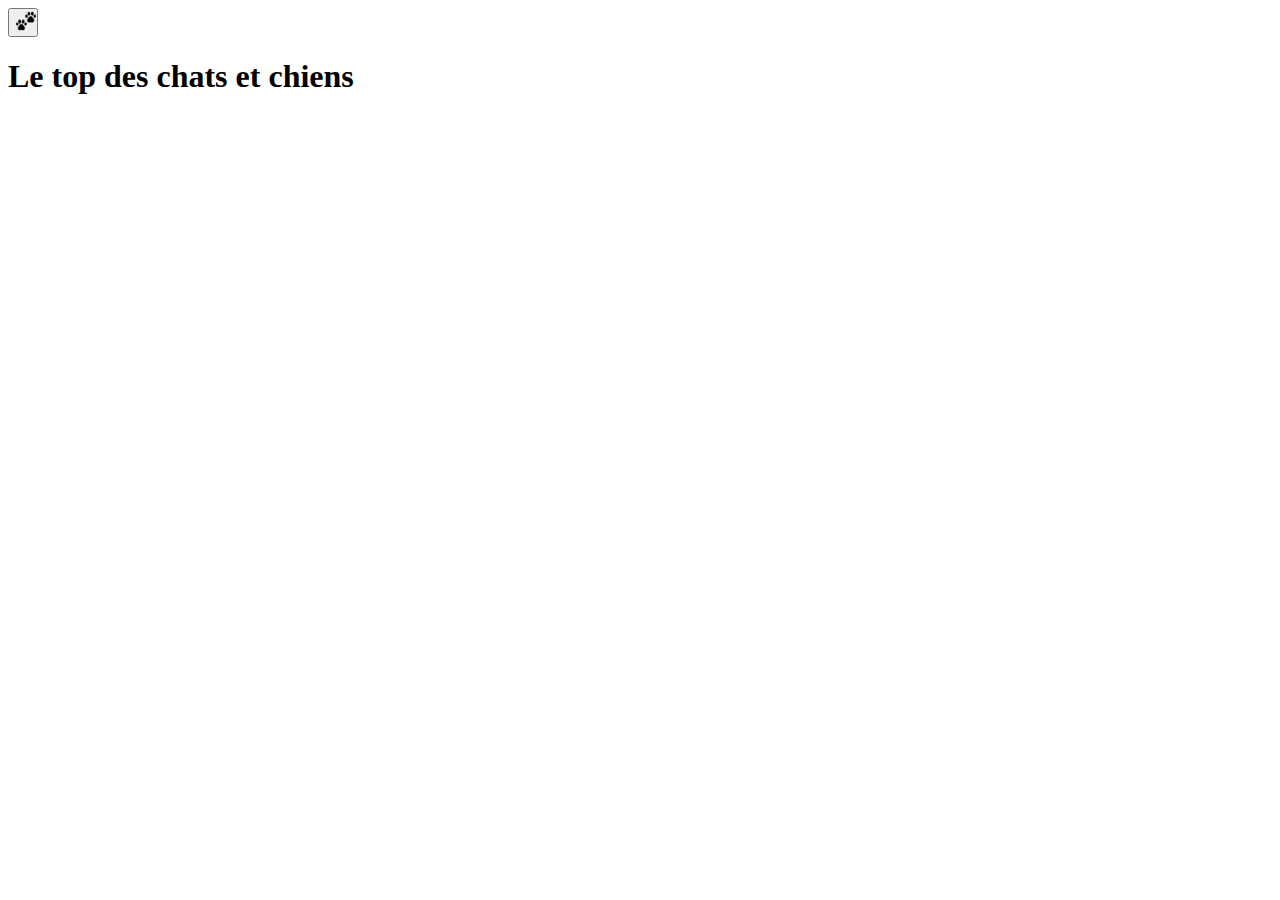
==== index.html @ 70e6c136 "images" ====
<!DOCTYPE html>
<html lang="fr">

<head>
  <meta charset="utf-8" />
  <meta name="viewport" content="width=device-width, initial-scale=1.0" />
  <title>Les plus beaux chien et chats</title>
 
  <link rel="stylesheet" href="/src/css/components/menu.css" />
  <script type="module" src="/src/js/script.js"></script>

  <link rel="icon" type="image/png" href="public/icones/favicon/favicon-96x96.png" sizes="96x96" />
  <link rel="icon" type="image/svg+xml" href="public/icones/favicon/favicon.svg" />
  <link rel="shortcut icon" href="public/icones/favicon/favicon.ico" />
  <link rel="apple-touch-icon" sizes="180x180" href="public/icones/favicon/apple-touch-icon.png" />
  <link rel="manifest" href="public/icones/favicon/site.webmanifest" />
</head>

<body>
  
  <header class="header container">

    <div class="header__end">

      <button class="header__menu-btn menu-btn" aria-label="menu" aria-expanded="false" aria-controls="mainNav">
        <img class="menu-btn__img-menu" src="public/icones/favicon-96x96.png" alt="iconLogo">
      </button>

      <nav class="header__menu menu" id="mainNav" aria-hidden="true">
        <ul class="menu__list list-unstyled">
          <li class="menu__item">
            <a class="menu__link" href="cats/chat-1.html">Les plus belles races chats </a>
          </li>
          <li class="menu__item">
            <a class="menu__link" href="cats/chat-2.html">Les races les plus chers </a>
          </li>
          <li class="menu__item">
            <a class="menu__link" href="dogs/chien-1.html">Les plus belles races de chiens</a>
          </li>
          <li class="menu__item">
            <a class="menu__link" href="dogs/chien-2.html">Les races de chiens les plus chers</a>
          </li>
        </ul>
      </nav>
    </div>
  </header>
  
  <main>
    <div>
      <h1>Le top des chats et chiens</h1>
      <p></p>


    </div>
   
  </main>
  

</body>

</html>
---- src/css/components/menu.css ----
/* Pour construire le menu en mobile : 
On construit le menu tel qu'il sera une fois ouvert.
On ajoute les propriétés "visibility: hidden" et "opacity: 0" pour masquer le menu. */

.menu {
  position: fixed;
  /* Fixe le menu en position, il ne défilera pas avec la page : https://developer.mozilla.org/fr/docs/Web/CSS/position#fixed */

  background-color: white;
  /* Définit la couleur de fond du menu en blanc : https://developer.mozilla.org/fr/docs/Web/CSS/background-color */

  display: flex;
  /* Utilise Flexbox pour la mise en page des éléments enfants : https://developer.mozilla.org/fr/docs/Web/CSS/display-inside#flex */

  top: 0;
  /* Positionne le menu en haut de la page : https://developer.mozilla.org/fr/docs/Web/CSS/top */

  bottom: 0;
  /* Étend le menu jusqu'en bas de la page */

  left: 0;
  /* Positionne le menu à gauche de la page */

  right: 0;
  /* Étend le menu jusqu'à droite de la page */

  transition: all 0.4s;
  /* Définit une transition de 0.4 secondes pour toutes les propriétés, avec un effet d'accélération et de décélération : https://developer.mozilla.org/fr/docs/Web/CSS/transition */

  opacity: 0;
  /* Rend le menu complètement transparent : https://developer.mozilla.org/fr/docs/Web/CSS/opacity */

  visibility: hidden;
  /* Cache le menu en le rendant invisible : https://developer.mozilla.org/fr/docs/Web/CSS/visibility#hidden  */
}


/* On se sert de Javascript pour gérer l'ouverture et la fermeture du menu avec l'attribut "aria-hidden" */
.menu[aria-hidden="false"] {

  visibility: visible;
  /* Rend le menu visible */
  opacity: 1;
  /* Rend le menu complètement opaque */
}

/* On ajoute une classe sur le body pour empêcher le scroll lorsque le menu est ouvert */
.noscroll {
  overflow: hidden;
  /* Empêche le défilement de la page */
}

/* Mise en forme du bouton de menu "Hamburger" */
.menu-btn {
  position: relative;
  /* Positionne le bouton par rapport à son conteneur parent */
  z-index: 3;
  /* Assure que le bouton est au-dessus des autres éléments */
  width: 30px;
  /* Définit la largeur du bouton à 30px */
  transition: all 0.4s ease-in-out;
  /* Ajoute une transition de 0.4 secondes pour toutes les propriétés, avec un effet d'accélération et de décélération */
}

.menu-btn[aria-expanded="true"] {
  transform: rotate(90deg);
}
.menu-btn__img-menu {
  width: 20px;
  height: 20px;
}
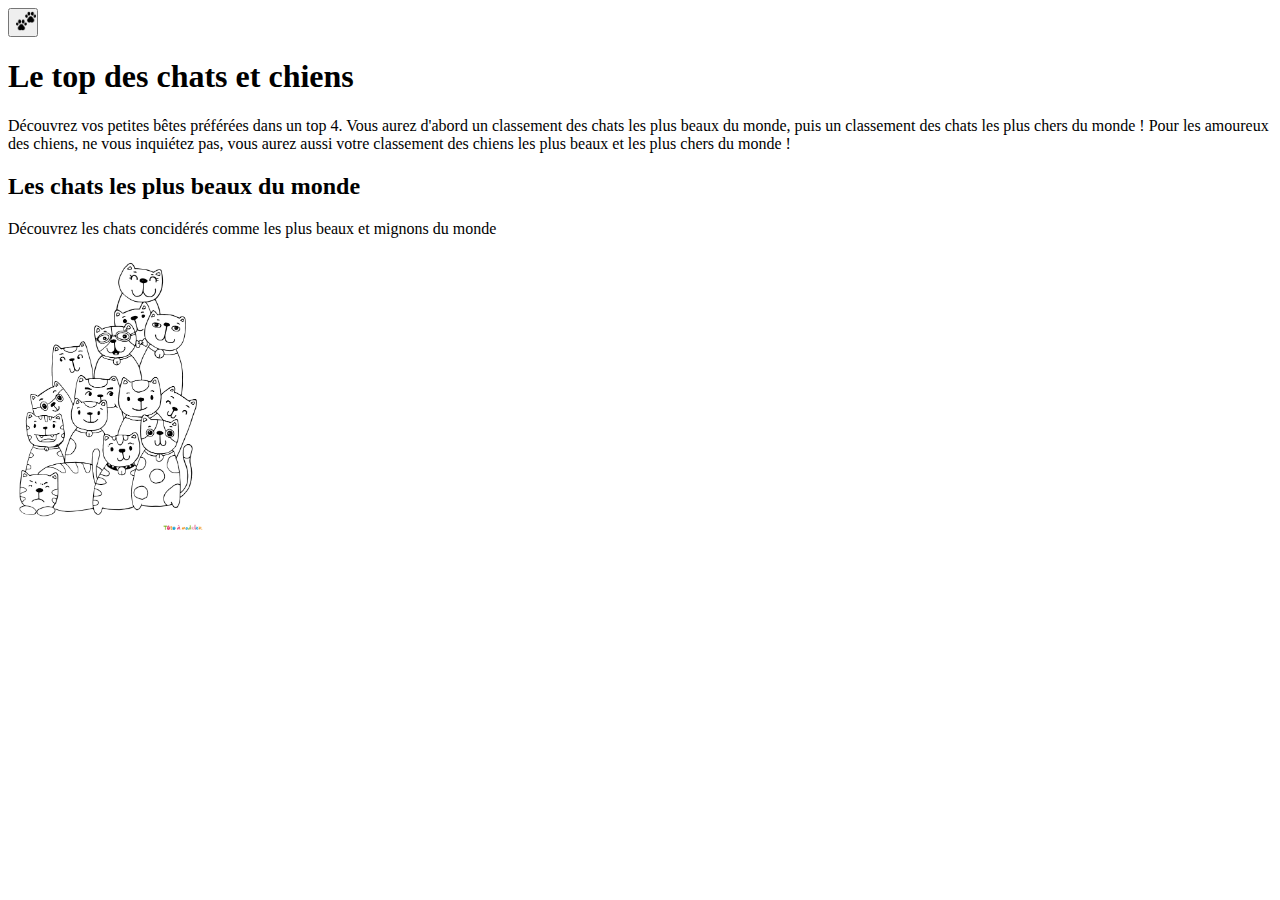
==== commit 3120f6e4: "hompage premier top" ====
--- a/index.html
+++ b/index.html
@@ -48,11 +48,23 @@
   <main>
     <div>
       <h1>Le top des chats et chiens</h1>
-      <p></p>
+      <p>Découvrez vos petites bêtes préférées dans un top 4. Vous aurez d'abord un classement des chats les plus beaux du monde, puis un
+      classement des chats les plus chers du monde !
+      Pour les amoureux des chiens, ne vous inquiétez pas, vous aurez aussi votre classement des chiens les plus beaux et les
+      plus chers du monde !
+      </p>
+    </div>
+   
+    <div>
+        <h2>Les chats les plus beaux du monde</h2>
+      </header>
+      <p>Découvrez les chats concidérés comme les plus beaux et mignons du monde</p>
 
+      <article>
+        <img class="img__chat-menu" src="public/img/cats/chat-menu.jpeg" alt="plusieurs-chats">
+      </article>
 
     </div>
-   
   </main>
   
 
--- a/src/css/components/menu.css
+++ b/src/css/components/menu.css
@@ -68,4 +68,7 @@
 .menu-btn__img-menu {
   width: 20px;
   height: 20px;
+}
+.img__chat-menu{
+  width: 200px;
 }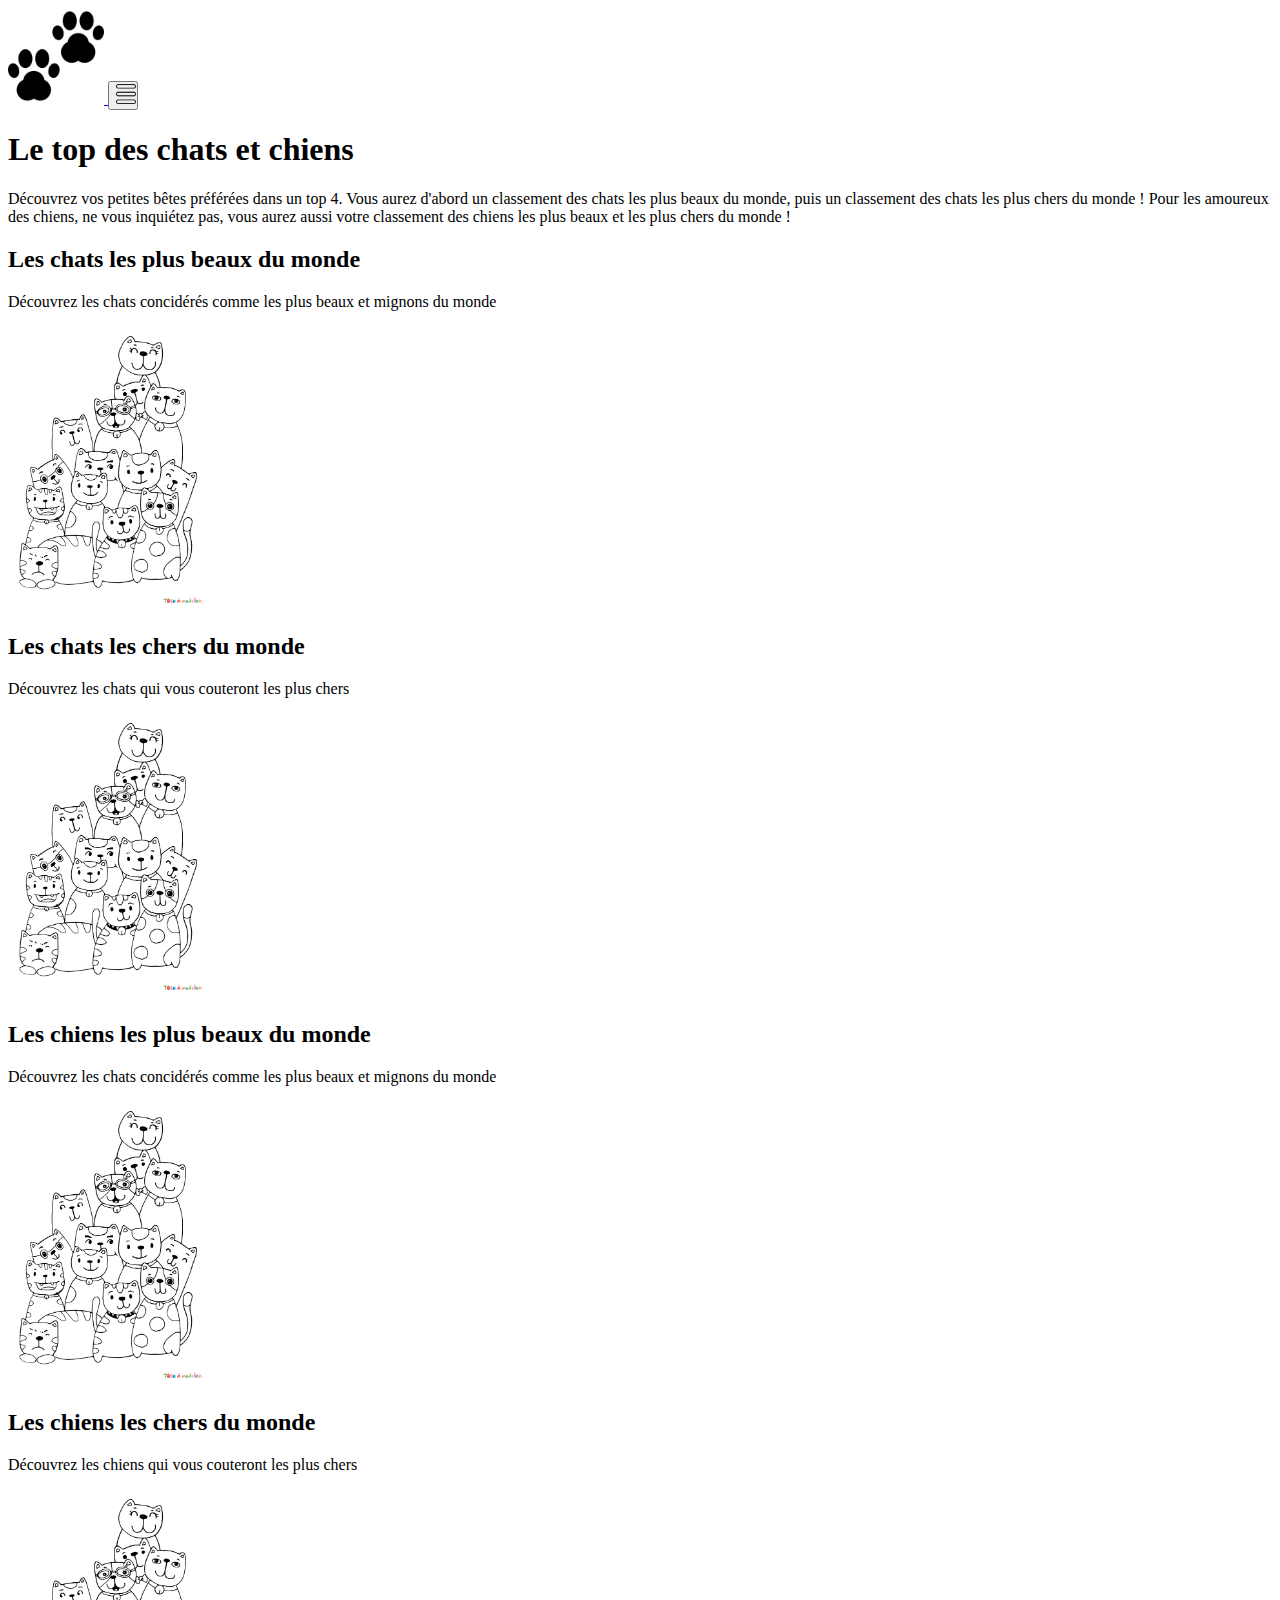
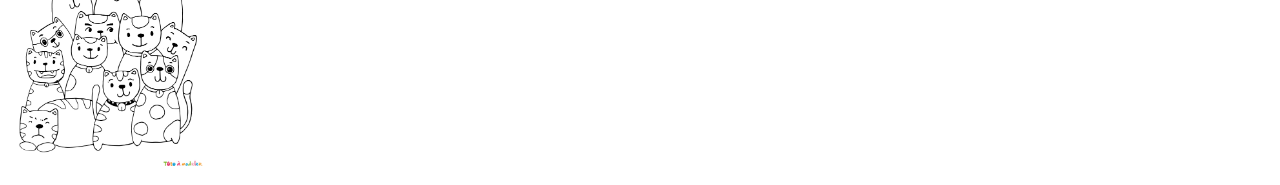
==== commit e9bd9553: "lien sur image" ====
--- a/index.html
+++ b/index.html
@@ -21,9 +21,11 @@
   <header class="header container">
 
     <div class="header__end">
+      <a class="header__logo" href="index.html">
+        <img class="header__logo-img" src="public/icones/favicon-96x96.png" alt="iconLogo">
 
       <button class="header__menu-btn menu-btn" aria-label="menu" aria-expanded="false" aria-controls="mainNav">
-        <img class="menu-btn__img-menu" src="public/icones/favicon-96x96.png" alt="iconLogo">
+        <img class="menu-btn__img-menu" src="public/icones/menu.png" alt="iconLogo">
       </button>
 
       <nav class="header__menu menu" id="mainNav" aria-hidden="true">
@@ -59,13 +61,50 @@
         <h2>Les chats les plus beaux du monde</h2>
       </header>
       <p>Découvrez les chats concidérés comme les plus beaux et mignons du monde</p>
+      <article>
+          <a href="cats/chat-1.html">
+            <img class="img__chat-menu" src="public/img/cats/chat-menu.jpeg" alt="plusieurs-chats">
+          </a>
+      </article>
+    </div>
 
+    <div>
+      <h2>Les chats les chers du monde</h2>
+      </header>
+      <p>Découvrez les chats qui vous couteront les plus chers</p>
       <article>
         <img class="img__chat-menu" src="public/img/cats/chat-menu.jpeg" alt="plusieurs-chats">
       </article>
+    </div>
 
+    <div>
+      <h2>Les chiens les plus beaux du monde</h2>
+      </header>
+      <p>Découvrez les chats concidérés comme les plus beaux et mignons du monde</p>
+      <article>
+        <img class="img__chat-menu" src="public/img/cats/chat-menu.jpeg" alt="plusieurs-chats">
+      </article>
     </div>
+    
+    <div>
+      <h2>Les chiens les chers du monde</h2>
+      </header>
+      <p>Découvrez les chiens qui vous couteront les plus chers</p>
+      <article>
+        <img class="img__chat-menu" src="public/img/cats/chat-menu.jpeg" alt="plusieurs-chats">
+      </article>
+    </div>
+
+
+
+
+
+
   </main>
+
+  <footer>
+
+  </footer>
   
 
 </body>
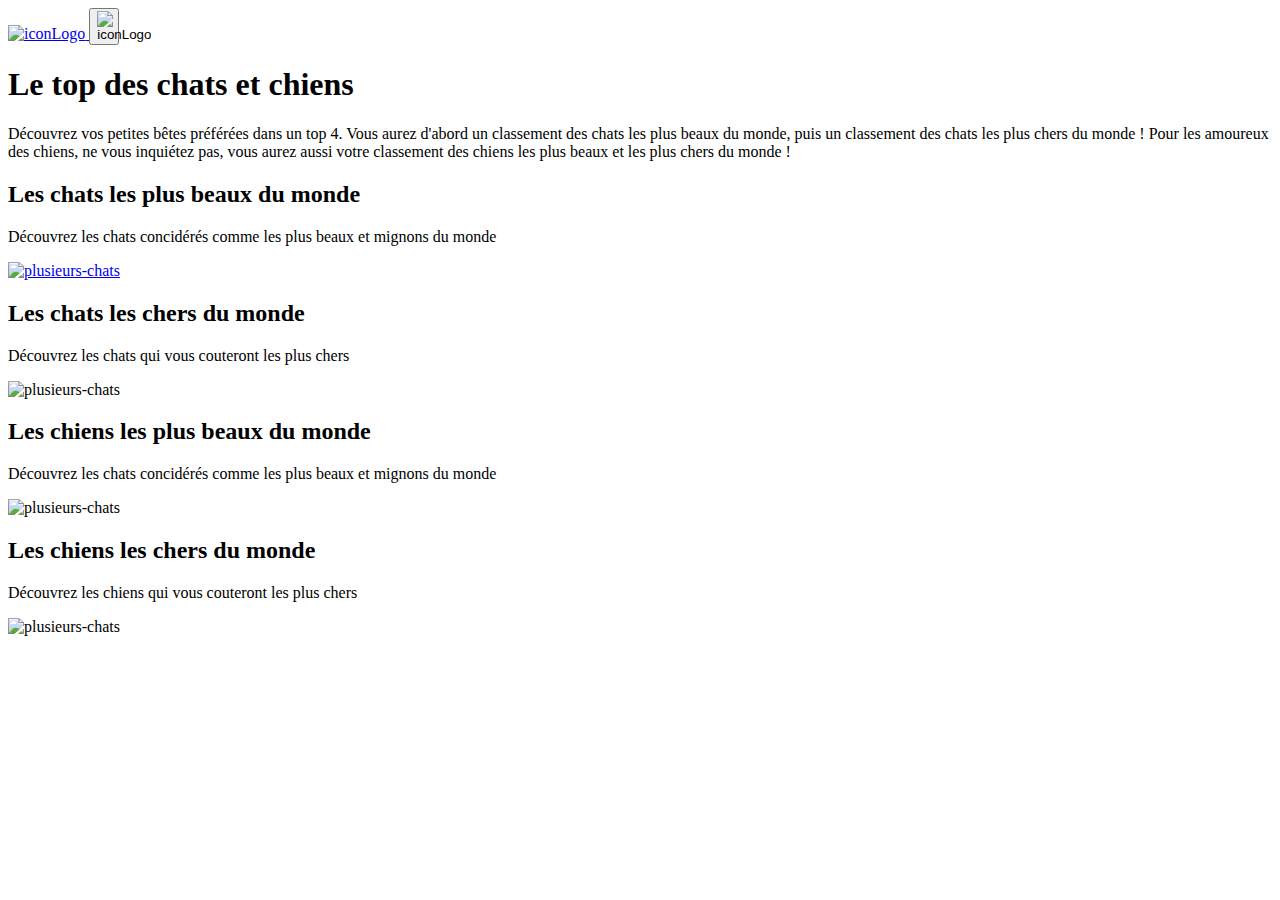
==== commit 92fed28d: "modification images" ====
--- a/index.html
+++ b/index.html
@@ -4,16 +4,12 @@
 <head>
   <meta charset="utf-8" />
   <meta name="viewport" content="width=device-width, initial-scale=1.0" />
-  <title>Les plus beaux chien et chats</title>
+  <title>Le Refuge des Boules de Poil</title>
  
   <link rel="stylesheet" href="/src/css/components/menu.css" />
   <script type="module" src="/src/js/script.js"></script>
 
-  <link rel="icon" type="image/png" href="public/icones/favicon/favicon-96x96.png" sizes="96x96" />
-  <link rel="icon" type="image/svg+xml" href="public/icones/favicon/favicon.svg" />
-  <link rel="shortcut icon" href="public/icones/favicon/favicon.ico" />
-  <link rel="apple-touch-icon" sizes="180x180" href="public/icones/favicon/apple-touch-icon.png" />
-  <link rel="manifest" href="public/icones/favicon/site.webmanifest" />
+
 </head>
 
 <body>
@@ -31,7 +27,7 @@
       <nav class="header__menu menu" id="mainNav" aria-hidden="true">
         <ul class="menu__list list-unstyled">
           <li class="menu__item">
-            <a class="menu__link" href="cats/chat-1.html">Les plus belles races chats </a>
+            <a class="menu__link" href="cats/chat-1.html">Nos Poules de Poil Moustachues </a>
           </li>
           <li class="menu__item">
             <a class="menu__link" href="cats/chat-2.html">Les races les plus chers </a>
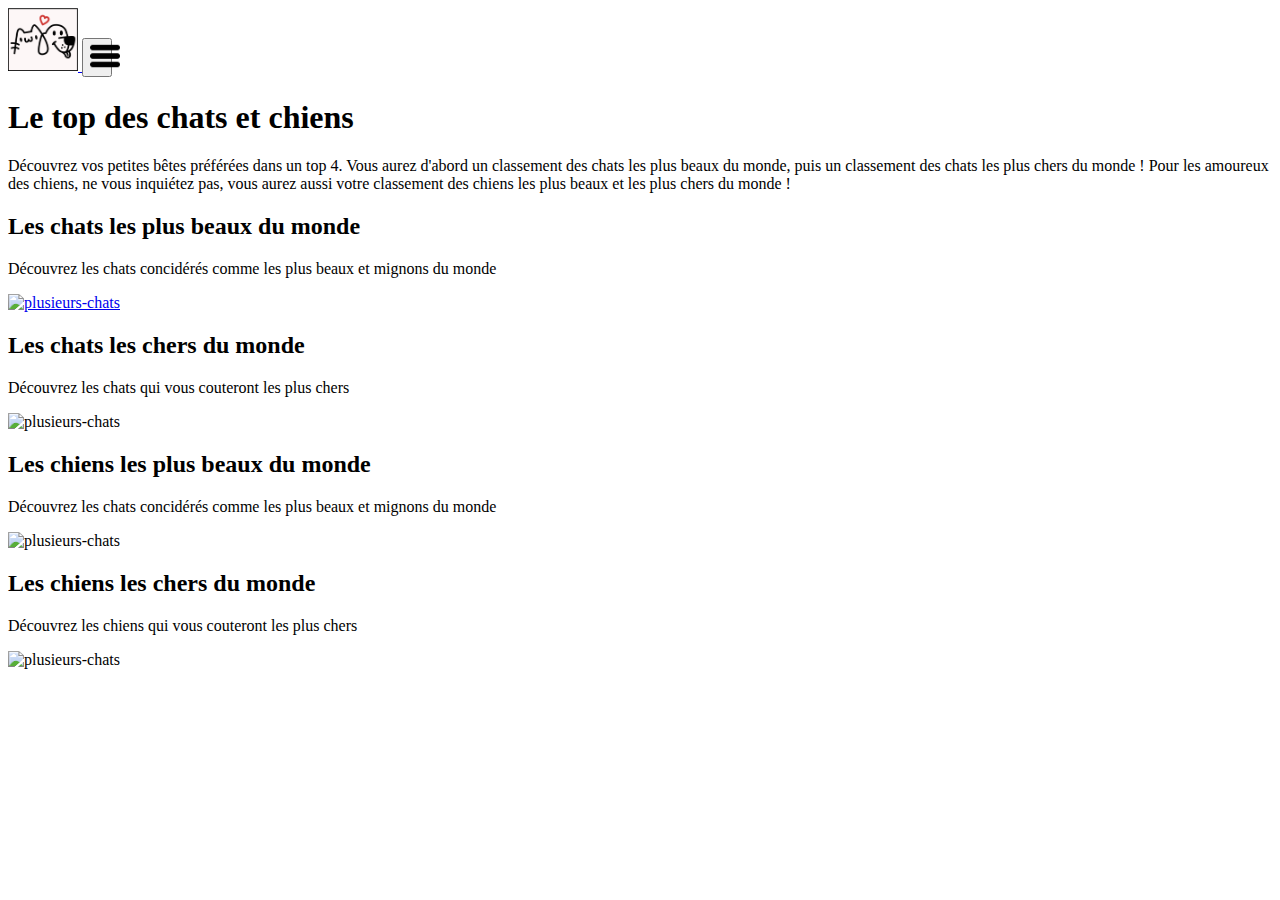
==== commit c11f1e78: "modifications header" ====
--- a/index.html
+++ b/index.html
@@ -9,6 +9,11 @@
   <link rel="stylesheet" href="/src/css/components/menu.css" />
   <script type="module" src="/src/js/script.js"></script>
 
+<link rel="icon" type="image/png" href="public/icones/favicon (1)/favicon-96x96.png" sizes="96x96" />
+<link rel="icon" type="image/svg+xml" href="public/icones/favicon (1)/favicon.svg" />
+<link rel="shortcut icon" href="public/icones/favicon (1)/favicon.ico" />
+<link rel="apple-touch-icon" sizes="180x180" href="public/icones/favicon (1)/apple-touch-icon.png" />
+<link rel="manifest" href="public/icones/favicon (1)/site.webmanifest" />
 
 </head>
 
@@ -18,25 +23,25 @@
 
     <div class="header__end">
       <a class="header__logo" href="index.html">
-        <img class="header__logo-img" src="public/icones/favicon-96x96.png" alt="iconLogo">
+        <img class="header__logo-img" src="public/icones/logo.PNG" alt="iconLogo">
 
       <button class="header__menu-btn menu-btn" aria-label="menu" aria-expanded="false" aria-controls="mainNav">
-        <img class="menu-btn__img-menu" src="public/icones/menu.png" alt="iconLogo">
+        <img class="menu-btn__img-menu" src="public/icones/icon-menu.png" alt="iconLogo">
       </button>
 
       <nav class="header__menu menu" id="mainNav" aria-hidden="true">
         <ul class="menu__list list-unstyled">
           <li class="menu__item">
-            <a class="menu__link" href="cats/chat-1.html">Nos Poules de Poil Moustachues </a>
+            <a class="menu__link" href="cats/chat-1.html">Nos Poules de Poil Félines</a>
           </li>
           <li class="menu__item">
-            <a class="menu__link" href="cats/chat-2.html">Les races les plus chers </a>
+            <a class="menu__link" href="cats/chat-2.html">En prendre soin </a>
           </li>
           <li class="menu__item">
-            <a class="menu__link" href="dogs/chien-1.html">Les plus belles races de chiens</a>
+            <a class="menu__link" href="dogs/chien-1.html">Nos Boules de Poil Canine</a>
           </li>
           <li class="menu__item">
-            <a class="menu__link" href="dogs/chien-2.html">Les races de chiens les plus chers</a>
+            <a class="menu__link" href="dogs/chien-2.html">Agir pour nos boules de poil</a>
           </li>
         </ul>
       </nav>
--- a/src/css/components/menu.css
+++ b/src/css/components/menu.css
@@ -66,9 +66,9 @@
   transform: rotate(90deg);
 }
 .menu-btn__img-menu {
-  width: 20px;
-  height: 20px;
+  width: 30px;
+  height: 30px;
 }
-.img__chat-menu{
-  width: 200px;
+.header__logo-img{
+  width: 70px;
 }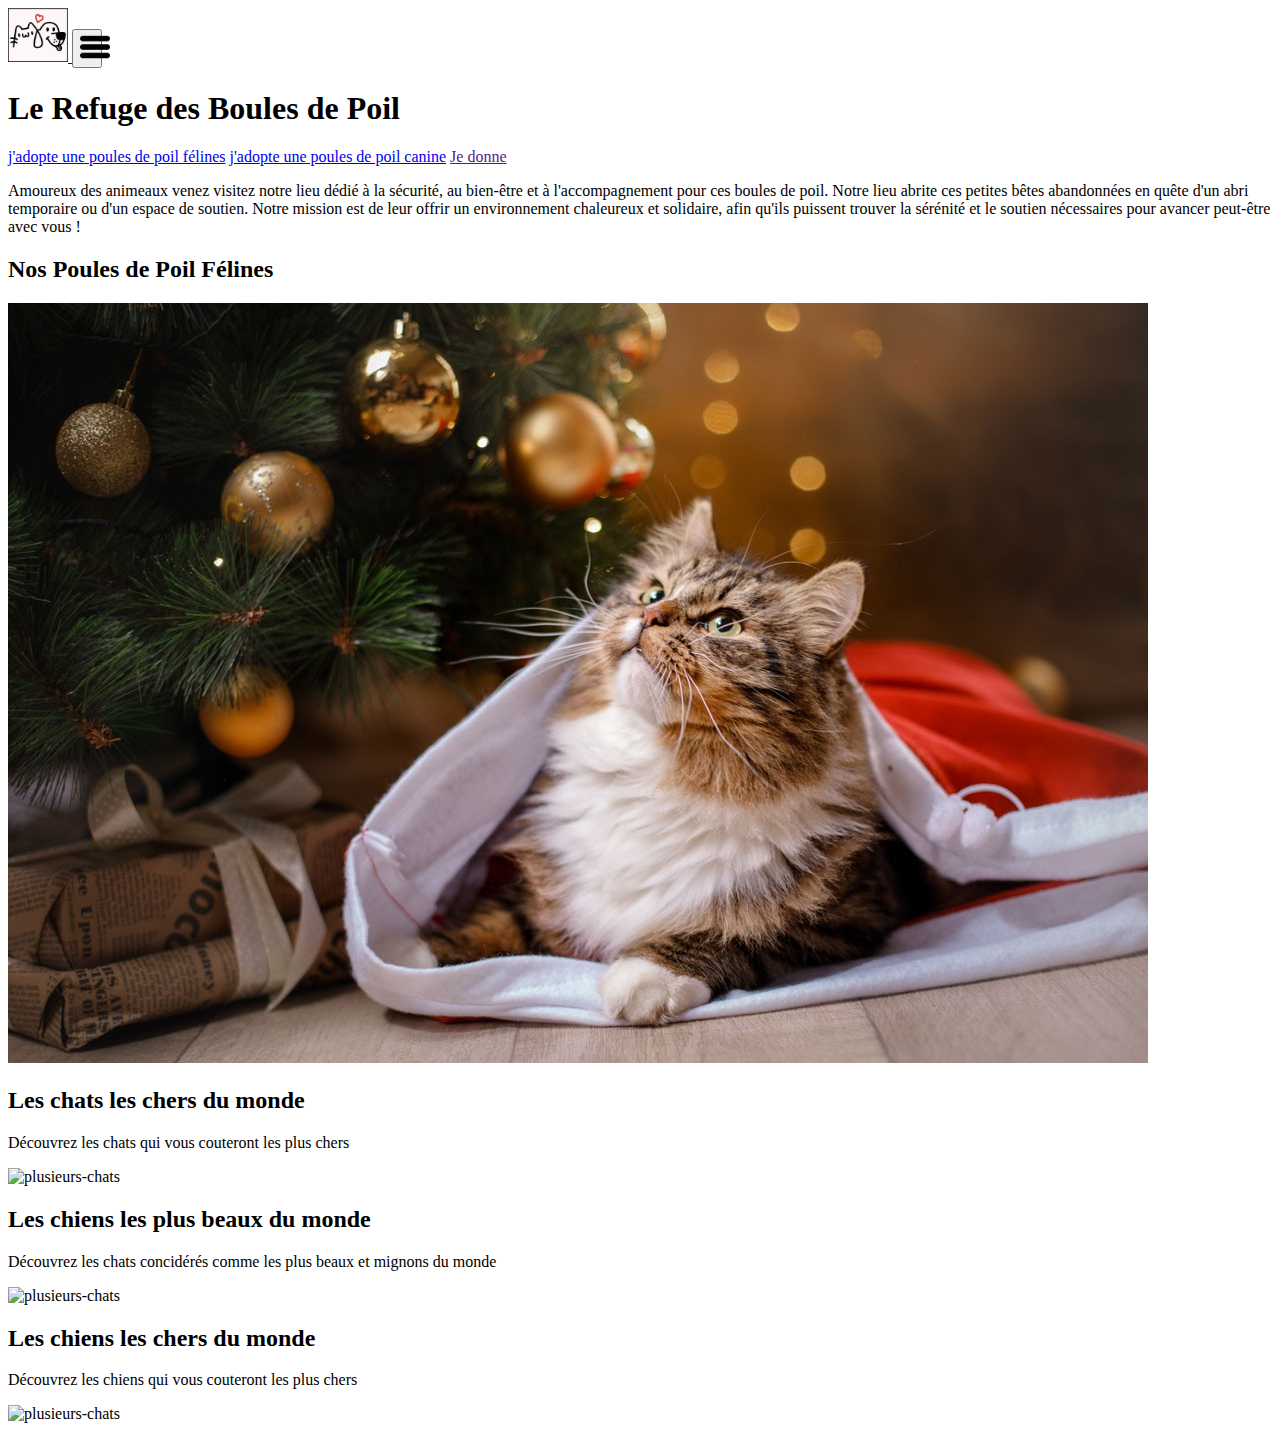
==== commit e48b5397: "call to ation et imgs" ====
--- a/index.html
+++ b/index.html
@@ -5,73 +5,76 @@
   <meta charset="utf-8" />
   <meta name="viewport" content="width=device-width, initial-scale=1.0" />
   <title>Le Refuge des Boules de Poil</title>
- 
+
   <link rel="stylesheet" href="/src/css/components/menu.css" />
   <script type="module" src="/src/js/script.js"></script>
 
-<link rel="icon" type="image/png" href="public/icones/favicon (1)/favicon-96x96.png" sizes="96x96" />
-<link rel="icon" type="image/svg+xml" href="public/icones/favicon (1)/favicon.svg" />
-<link rel="shortcut icon" href="public/icones/favicon (1)/favicon.ico" />
-<link rel="apple-touch-icon" sizes="180x180" href="public/icones/favicon (1)/apple-touch-icon.png" />
-<link rel="manifest" href="public/icones/favicon (1)/site.webmanifest" />
+  <link rel="icon" type="image/png" href="public/icones/favicon (1)/favicon-96x96.png" sizes="96x96" />
+  <link rel="icon" type="image/svg+xml" href="public/icones/favicon (1)/favicon.svg" />
+  <link rel="shortcut icon" href="public/icones/favicon (1)/favicon.ico" />
+  <link rel="apple-touch-icon" sizes="180x180" href="public/icones/favicon (1)/apple-touch-icon.png" />
+  <link rel="manifest" href="public/icones/favicon (1)/site.webmanifest" />
 
 </head>
 
 <body>
-  
+
   <header class="header container">
-
     <div class="header__end">
       <a class="header__logo" href="index.html">
         <img class="header__logo-img" src="public/icones/logo.PNG" alt="iconLogo">
 
-      <button class="header__menu-btn menu-btn" aria-label="menu" aria-expanded="false" aria-controls="mainNav">
-        <img class="menu-btn__img-menu" src="public/icones/icon-menu.png" alt="iconLogo">
-      </button>
+        <button class="header__menu-btn menu-btn" aria-label="menu" aria-expanded="false" aria-controls="mainNav">
+          <img class="menu-btn__img-menu" src="public/icones/icon-menu.png" alt="iconLogo">
+        </button>
 
-      <nav class="header__menu menu" id="mainNav" aria-hidden="true">
-        <ul class="menu__list list-unstyled">
-          <li class="menu__item">
-            <a class="menu__link" href="cats/chat-1.html">Nos Poules de Poil Félines</a>
-          </li>
-          <li class="menu__item">
-            <a class="menu__link" href="cats/chat-2.html">En prendre soin </a>
-          </li>
-          <li class="menu__item">
-            <a class="menu__link" href="dogs/chien-1.html">Nos Boules de Poil Canine</a>
-          </li>
-          <li class="menu__item">
-            <a class="menu__link" href="dogs/chien-2.html">Agir pour nos boules de poil</a>
-          </li>
-        </ul>
-      </nav>
+        <nav class="header__menu menu" id="mainNav" aria-hidden="true">
+          <ul class="menu__list list-unstyled">
+            <li class="menu__item">
+              <a class="menu__link" href="cats/chat-1.html">Nos Poules de Poil Félines</a>
+            </li>
+            <li class="menu__item">
+              <a class="menu__link" href="cats/chat-2.html">En prendre soin</a>
+            </li>
+            <li class="menu__item">
+              <a class="menu__link" href="dogs/chien-1.html">Nos Boules de Poil Canine</a>
+            </li>
+            <li class="menu__item">
+              <a class="menu__link" href="dogs/chien-2.html">Agir pour nos boules de poil</a>
+            </li>
+          </ul>
+        </nav>
     </div>
   </header>
-  
+
   <main>
     <div>
-      <h1>Le top des chats et chiens</h1>
-      <p>Découvrez vos petites bêtes préférées dans un top 4. Vous aurez d'abord un classement des chats les plus beaux du monde, puis un
-      classement des chats les plus chers du monde !
-      Pour les amoureux des chiens, ne vous inquiétez pas, vous aurez aussi votre classement des chiens les plus beaux et les
-      plus chers du monde !
+      <h1>Le Refuge des Boules de Poil</h1>
+      <a href="cats/chat-1.html">j'adopte une poules de poil félines</a>
+      <a href="dogs/chien-1.html">j'adopte une poules de poil canine</a>
+      <a href="">Je donne</a>
+      
+    </div>
+
+    <section>
+      <p>
+        Amoureux des animeaux venez visitez notre lieu dédié à la sécurité, au bien-être et à l'accompagnement pour ces
+        boules de poil. Notre lieu abrite ces petites bêtes abandonnées en quête d'un abri temporaire ou d'un espace de soutien. Notre mission
+        est de leur offrir un environnement chaleureux et solidaire, afin qu'ils puissent trouver la sérénité et le
+        soutien nécessaires pour avancer peut-être avec vous !
       </p>
-    </div>
-   
-    <div>
-        <h2>Les chats les plus beaux du monde</h2>
-      </header>
-      <p>Découvrez les chats concidérés comme les plus beaux et mignons du monde</p>
-      <article>
-          <a href="cats/chat-1.html">
-            <img class="img__chat-menu" src="public/img/cats/chat-menu.jpeg" alt="plusieurs-chats">
-          </a>
-      </article>
+
+    <article>
+      <h2>Nos Poules de Poil Félines</h2>
+      <a href="cats/chat-1.html">
+        <img class="img__chat-menu" src="public/img/cats/chat-homepage.jpg" alt="chat">
+      </a>
+    </article>
     </div>
 
     <div>
       <h2>Les chats les chers du monde</h2>
-      </header>
+    
       <p>Découvrez les chats qui vous couteront les plus chers</p>
       <article>
         <img class="img__chat-menu" src="public/img/cats/chat-menu.jpeg" alt="plusieurs-chats">
@@ -80,21 +83,20 @@
 
     <div>
       <h2>Les chiens les plus beaux du monde</h2>
-      </header>
       <p>Découvrez les chats concidérés comme les plus beaux et mignons du monde</p>
       <article>
         <img class="img__chat-menu" src="public/img/cats/chat-menu.jpeg" alt="plusieurs-chats">
       </article>
     </div>
-    
+
     <div>
       <h2>Les chiens les chers du monde</h2>
-      </header>
       <p>Découvrez les chiens qui vous couteront les plus chers</p>
       <article>
         <img class="img__chat-menu" src="public/img/cats/chat-menu.jpeg" alt="plusieurs-chats">
       </article>
     </div>
+    </section>
 
 
 
@@ -106,7 +108,7 @@
   <footer>
 
   </footer>
-  
+
 
 </body>
 
--- a/src/css/components/menu.css
+++ b/src/css/components/menu.css
@@ -70,5 +70,5 @@
   height: 30px;
 }
 .header__logo-img{
-  width: 70px;
+  width: 60px;
 }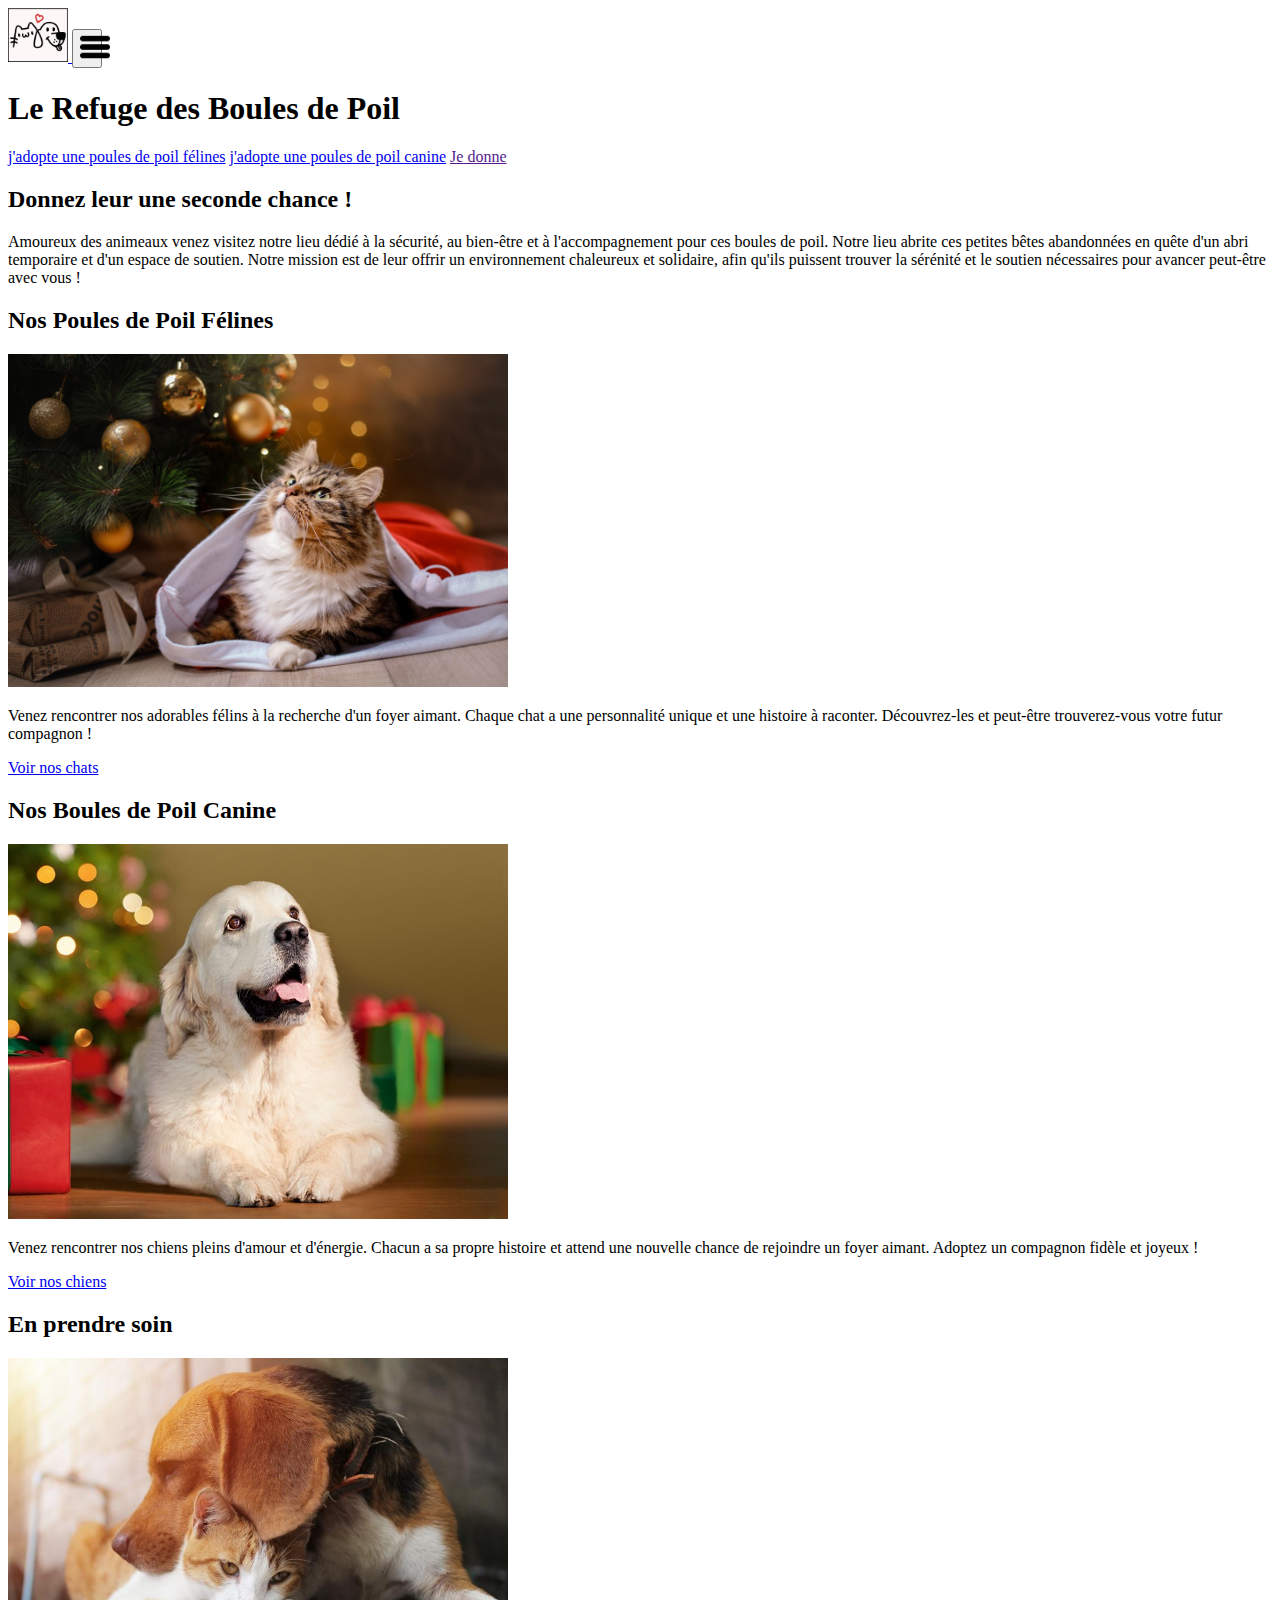
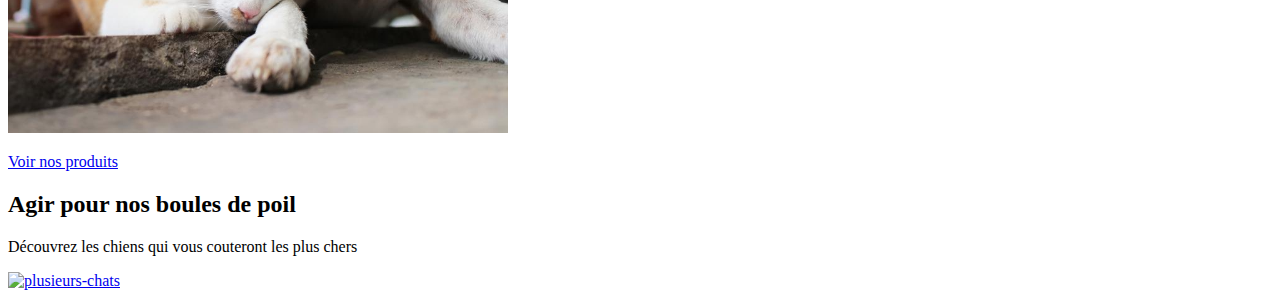
==== commit c09cf5c4: "taille img" ====
--- a/index.html
+++ b/index.html
@@ -34,10 +34,10 @@
               <a class="menu__link" href="cats/chat-1.html">Nos Poules de Poil Félines</a>
             </li>
             <li class="menu__item">
-              <a class="menu__link" href="cats/chat-2.html">En prendre soin</a>
+              <a class="menu__link" href="dogs/chien-1.html">Nos Boules de Poil Canine</a>
             </li>
             <li class="menu__item">
-              <a class="menu__link" href="dogs/chien-1.html">Nos Boules de Poil Canine</a>
+              <a class="menu__link" href="cats/chat-2.html">En prendre soin</a>
             </li>
             <li class="menu__item">
               <a class="menu__link" href="dogs/chien-2.html">Agir pour nos boules de poil</a>
@@ -57,45 +57,57 @@
     </div>
 
     <section>
+      <h2>Donnez leur une seconde chance !</h2>
       <p>
         Amoureux des animeaux venez visitez notre lieu dédié à la sécurité, au bien-être et à l'accompagnement pour ces
-        boules de poil. Notre lieu abrite ces petites bêtes abandonnées en quête d'un abri temporaire ou d'un espace de soutien. Notre mission
+        boules de poil. Notre lieu abrite ces petites bêtes abandonnées en quête d'un abri temporaire et d'un espace de soutien. Notre mission
         est de leur offrir un environnement chaleureux et solidaire, afin qu'ils puissent trouver la sérénité et le
         soutien nécessaires pour avancer peut-être avec vous !
       </p>
 
     <article>
       <h2>Nos Poules de Poil Félines</h2>
-      <a href="cats/chat-1.html">
-        <img class="img__chat-menu" src="public/img/cats/chat-homepage.jpg" alt="chat">
+        <a href="cats/chat-1.html">
+         <img class="img__chat-menu" src="public/img/cats/chat-homepage.jpg" alt="chat">
+        </a>
+        <p>
+          Venez rencontrer nos adorables félins à la recherche d'un foyer aimant. Chaque chat a une personnalité unique et une
+          histoire à raconter. Découvrez-les et peut-être trouverez-vous votre futur compagnon !
+        </p>
+        <a href="cats/chat-1.html">Voir nos chats</a>
+    </article>
+    
+
+    <article>
+      <h2>Nos Boules de Poil Canine</h2>
+        <a href="">
+        <img class="img__chien-menu" src="public/img/dogs/chien-homepage.jpg" alt="chien">
+        </a>
+        <p>Venez rencontrer nos chiens pleins d'amour et d'énergie. Chacun a sa propre histoire et attend une nouvelle chance de
+        rejoindre un foyer aimant. Adoptez un compagnon fidèle et joyeux !
+      </p>
+      <a href="dogs/chien-1.html">Voir nos chiens</a>
+    </article>
+    
+
+    <article>
+      <h2>En prendre soin</h2>
+      <a href="cats/chat-2.html">
+        <img class="img__chatchien-menu" src="public/img/chat-chien-homepage.jpg" alt="chat et chien">
       </a>
+      <p>
+
+      </p>
+      <a href="cats/chat-2.html">Voir nos produits</a>
     </article>
-    </div>
 
-    <div>
-      <h2>Les chats les chers du monde</h2>
-    
-      <p>Découvrez les chats qui vous couteront les plus chers</p>
-      <article>
-        <img class="img__chat-menu" src="public/img/cats/chat-menu.jpeg" alt="plusieurs-chats">
+    <article>
+      <h2>Agir pour nos boules de poil</h2>
+      <p>Découvrez les chiens qui vous couteront les plus chers</p>
+      <a href="dogs/chien-2.html">
+        <img class=" " src="public/img/cats/chat-menu.jpeg" alt="plusieurs-chats">
+        </a>
       </article>
-    </div>
-
-    <div>
-      <h2>Les chiens les plus beaux du monde</h2>
-      <p>Découvrez les chats concidérés comme les plus beaux et mignons du monde</p>
-      <article>
-        <img class="img__chat-menu" src="public/img/cats/chat-menu.jpeg" alt="plusieurs-chats">
-      </article>
-    </div>
-
-    <div>
-      <h2>Les chiens les chers du monde</h2>
-      <p>Découvrez les chiens qui vous couteront les plus chers</p>
-      <article>
-        <img class="img__chat-menu" src="public/img/cats/chat-menu.jpeg" alt="plusieurs-chats">
-      </article>
-    </div>
     </section>
 
 
--- a/src/css/components/menu.css
+++ b/src/css/components/menu.css
@@ -71,4 +71,15 @@
 }
 .header__logo-img{
   width: 60px;
+}
+.img__chat-menu{
+  width: 500px; 
+}
+
+.img__chien-menu{
+  width: 500px; 
+}
+
+.img__chatchien-menu{
+  width: 500px; 
 }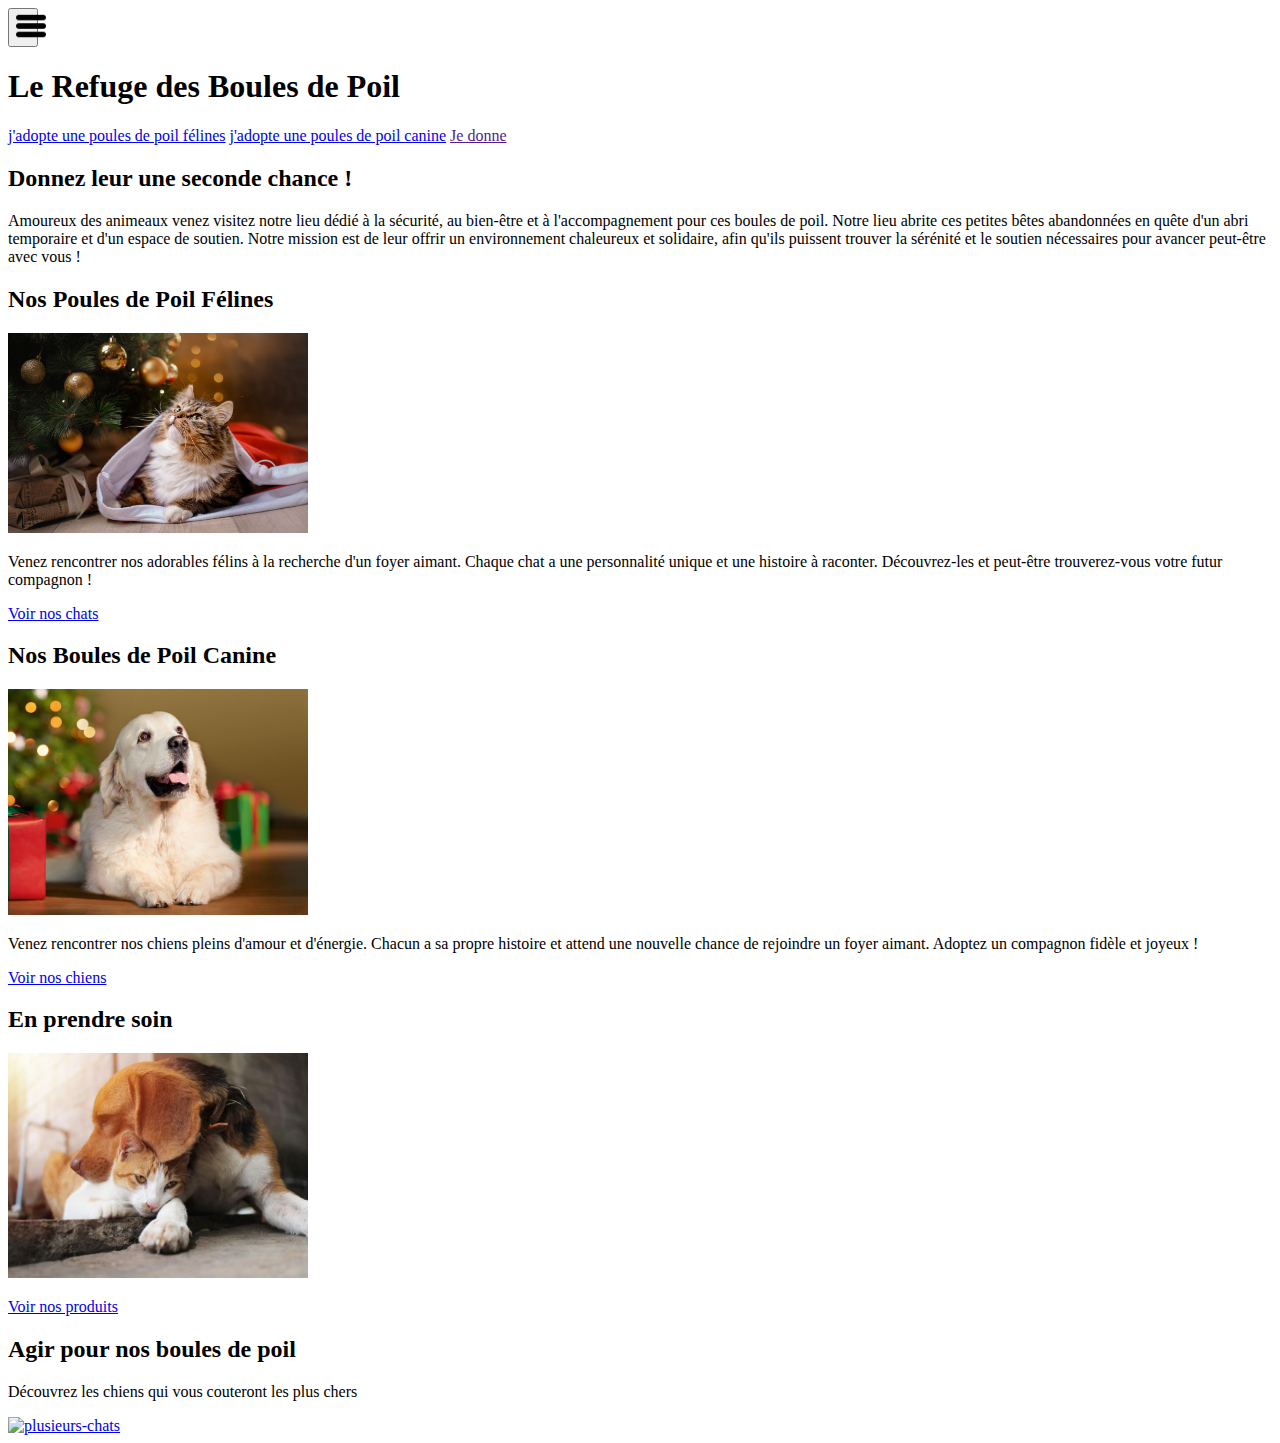
==== commit 018547f0: "modifcation logo" ====
--- a/index.html
+++ b/index.html
@@ -19,10 +19,7 @@
 
 <body>
 
-  <header class="header container">
-    <div class="header__end">
-      <a class="header__logo" href="index.html">
-        <img class="header__logo-img" src="public/icones/logo.PNG" alt="iconLogo">
+
 
         <button class="header__menu-btn menu-btn" aria-label="menu" aria-expanded="false" aria-controls="mainNav">
           <img class="menu-btn__img-menu" src="public/icones/icon-menu.png" alt="iconLogo">
@@ -47,73 +44,71 @@
     </div>
   </header>
 
-  <main>
-    <div>
-      <h1>Le Refuge des Boules de Poil</h1>
-      <a href="cats/chat-1.html">j'adopte une poules de poil félines</a>
-      <a href="dogs/chien-1.html">j'adopte une poules de poil canine</a>
+  <main class="main container">
+    <div class="main__hompage">
+      <h1 class="main__homepage-header">Le Refuge des Boules de Poil</h1>
+      <a class="main__hompage-button" href="cats/chat-1.html">j'adopte une poules de poil félines</a>
+      <a class="main__hompage-button" href ="dogs/chien-1.html">j'adopte une poules de poil canine</a>
       <a href="">Je donne</a>
-      
+
     </div>
 
     <section>
       <h2>Donnez leur une seconde chance !</h2>
       <p>
         Amoureux des animeaux venez visitez notre lieu dédié à la sécurité, au bien-être et à l'accompagnement pour ces
-        boules de poil. Notre lieu abrite ces petites bêtes abandonnées en quête d'un abri temporaire et d'un espace de soutien. Notre mission
+        boules de poil. Notre lieu abrite ces petites bêtes abandonnées en quête d'un abri temporaire et d'un espace de
+        soutien. Notre mission
         est de leur offrir un environnement chaleureux et solidaire, afin qu'ils puissent trouver la sérénité et le
         soutien nécessaires pour avancer peut-être avec vous !
       </p>
 
-    <article>
-      <h2>Nos Poules de Poil Félines</h2>
+      <article>
+        <h2>Nos Poules de Poil Félines</h2>
         <a href="cats/chat-1.html">
-         <img class="img__chat-menu" src="public/img/cats/chat-homepage.jpg" alt="chat">
+          <img class="img__chat-menu" src="public/img/cats/chat-homepage.jpg" alt="chat">
         </a>
         <p>
-          Venez rencontrer nos adorables félins à la recherche d'un foyer aimant. Chaque chat a une personnalité unique et une
+          Venez rencontrer nos adorables félins à la recherche d'un foyer aimant. Chaque chat a une personnalité unique
+          et une
           histoire à raconter. Découvrez-les et peut-être trouverez-vous votre futur compagnon !
         </p>
         <a href="cats/chat-1.html">Voir nos chats</a>
-    </article>
-    
+      </article>
 
-    <article>
-      <h2>Nos Boules de Poil Canine</h2>
+
+      <article>
+        <h2>Nos Boules de Poil Canine</h2>
         <a href="">
-        <img class="img__chien-menu" src="public/img/dogs/chien-homepage.jpg" alt="chien">
+          <img class="img__chien-menu" src="public/img/dogs/chien-homepage.jpg" alt="chien">
         </a>
-        <p>Venez rencontrer nos chiens pleins d'amour et d'énergie. Chacun a sa propre histoire et attend une nouvelle chance de
-        rejoindre un foyer aimant. Adoptez un compagnon fidèle et joyeux !
-      </p>
-      <a href="dogs/chien-1.html">Voir nos chiens</a>
-    </article>
-    
+        <p>Venez rencontrer nos chiens pleins d'amour et d'énergie. Chacun a sa propre histoire et attend une nouvelle
+          chance de
+          rejoindre un foyer aimant. Adoptez un compagnon fidèle et joyeux !
+        </p>
+        <a href="dogs/chien-1.html">Voir nos chiens</a>
+      </article>
 
-    <article>
-      <h2>En prendre soin</h2>
-      <a href="cats/chat-2.html">
-        <img class="img__chatchien-menu" src="public/img/chat-chien-homepage.jpg" alt="chat et chien">
-      </a>
-      <p>
 
-      </p>
-      <a href="cats/chat-2.html">Voir nos produits</a>
-    </article>
+      <article>
+        <h2>En prendre soin</h2>
+        <a href="cats/chat-2.html">
+          <img class="img__chatchien-menu" src="public/img/chat-chien-homepage.jpg" alt="chat et chien">
+        </a>
+        <p>
 
-    <article>
-      <h2>Agir pour nos boules de poil</h2>
-      <p>Découvrez les chiens qui vous couteront les plus chers</p>
-      <a href="dogs/chien-2.html">
-        <img class=" " src="public/img/cats/chat-menu.jpeg" alt="plusieurs-chats">
+        </p>
+        <a href="cats/chat-2.html">Voir nos produits</a>
+      </article>
+
+      <article>
+        <h2>Agir pour nos boules de poil</h2>
+        <p>Découvrez les chiens qui vous couteront les plus chers</p>
+        <a href="dogs/chien-2.html">
+          <img class=" " src="public/img/cats/chat-menu.jpeg" alt="plusieurs-chats">
         </a>
       </article>
     </section>
-
-
-
-
-
 
   </main>
 
--- a/src/css/components/menu.css
+++ b/src/css/components/menu.css
@@ -62,6 +62,11 @@
   /* Ajoute une transition de 0.4 secondes pour toutes les propriétés, avec un effet d'accélération et de décélération */
 }
 
+.menu-btn__img-menu {
+  width: 30px;
+  height: 30px;
+}
+
 .menu-btn[aria-expanded="true"] {
   transform: rotate(90deg);
 }
@@ -73,13 +78,17 @@
   width: 60px;
 }
 .img__chat-menu{
-  width: 500px; 
+  width: 300px; 
 }
 
 .img__chien-menu{
-  width: 500px; 
+  width: 300px; 
 }
 
 .img__chatchien-menu{
-  width: 500px; 
-}+  width: 300px; 
+}
+
+.main__homepage-button{
+  
+}
